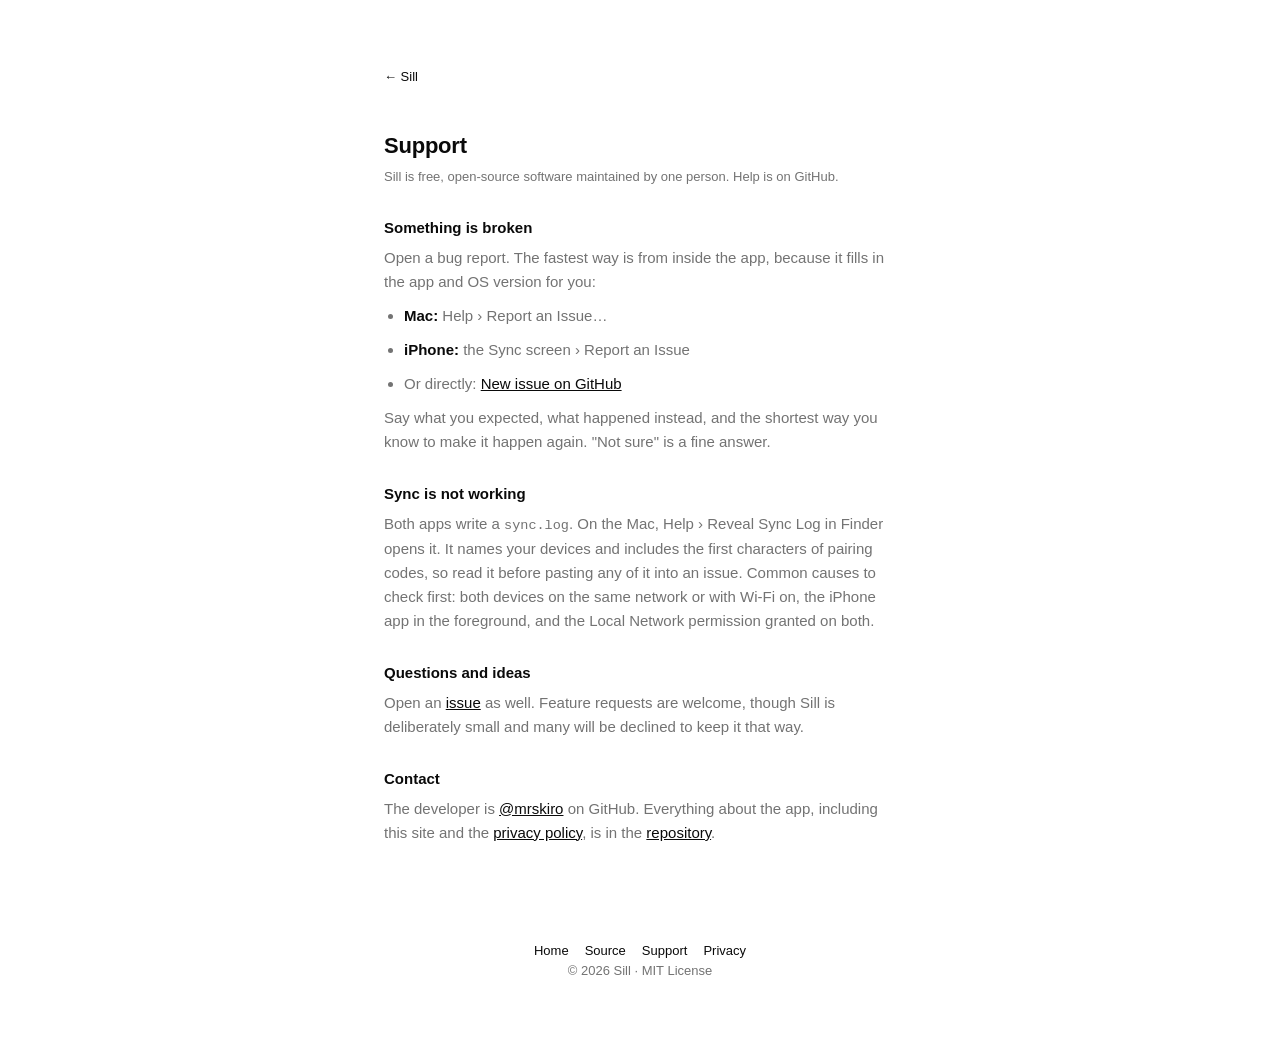
==== site/support.html @ 5610e586 "site: add the privacy policy and support pages, link them from both apps App Store review needs a pr" ====
<!doctype html>
<html lang="en">
<head>
<meta charset="utf-8">
<meta name="viewport" content="width=device-width, initial-scale=1">
<title>Sill — Support</title>
<meta name="description" content="How to get help with Sill, report a bug, or ask a question.">
<link rel="icon" href="favicon.png" sizes="64x64" type="image/png">
<link rel="apple-touch-icon" href="apple-touch-icon.png">
<link rel="stylesheet" href="style.css">
</head>
<body>
<main class="prose">
  <a class="back" href="./">← Sill</a>
  <h1>Support</h1>
  <p class="updated">Sill is free, open-source software maintained by one person. Help is on GitHub.</p>

  <h2>Something is broken</h2>
  <p>Open a bug report. The fastest way is from inside the app, because it fills in the app and OS version for you:</p>
  <ul>
    <li><strong>Mac:</strong> Help › Report an Issue…</li>
    <li><strong>iPhone:</strong> the Sync screen › Report an Issue</li>
    <li>Or directly: <a href="https://github.com/mrskiro/sill/issues/new/choose">New issue on GitHub</a></li>
  </ul>
  <p>Say what you expected, what happened instead, and the shortest way you know to make it happen again. "Not sure" is a fine answer.</p>

  <h2>Sync is not working</h2>
  <p>Both apps write a <code>sync.log</code>. On the Mac, Help › Reveal Sync Log in Finder opens it. It names your devices and includes the first characters of pairing codes, so read it before pasting any of it into an issue. Common causes to check first: both devices on the same network or with Wi-Fi on, the iPhone app in the foreground, and the Local Network permission granted on both.</p>

  <h2>Questions and ideas</h2>
  <p>Open an <a href="https://github.com/mrskiro/sill/issues">issue</a> as well. Feature requests are welcome, though Sill is deliberately small and many will be declined to keep it that way.</p>

  <h2>Contact</h2>
  <p>The developer is <a href="https://github.com/mrskiro">@mrskiro</a> on GitHub. Everything about the app, including this site and the <a href="privacy.html">privacy policy</a>, is in the <a href="https://github.com/mrskiro/sill">repository</a>.</p>

  <footer>
    <nav>
      <a href="./">Home</a>
      <a href="https://github.com/mrskiro/sill">Source</a>
      <a href="support.html">Support</a>
      <a href="privacy.html">Privacy</a>
    </nav>
    <p>© 2026 Sill · MIT License</p>
  </footer>
</main>
</body>
</html>
---- site/style.css ----
:root {
  color-scheme: light dark;
  --bg: #FFFFFF;
  --ink: #0A0A0A;
  --muted: #737373;
  --line: #E5E5E5;
  --button: #0A0A0A;
  --button-ink: #FFFFFF;
  --mark-ground: #F0EFEA;
  --mark-bar: #404046;
}
@media (prefers-color-scheme: dark) {
  :root {
    --bg: #0A0A0A;
    --ink: #F5F5F5;
    --muted: #8A8A8A;
    --line: #262626;
    --button: #F5F5F5;
    --button-ink: #0A0A0A;
    --mark-ground: #232326;
    --mark-bar: #EDEDF2;
  }
}

* { box-sizing: border-box; }
body {
  margin: 0;
  padding: 64px 24px 48px;
  font-family: -apple-system, BlinkMacSystemFont, "SF Pro Text", "Helvetica Neue", Helvetica, Arial, sans-serif;
  font-size: 15px;
  line-height: 1.6;
  color: var(--ink);
  background: var(--bg);
  -webkit-font-smoothing: antialiased;
}
a { color: inherit; }
main { max-width: 32rem; margin: 0 auto; }
kbd {
  font-family: ui-monospace, "SF Mono", Menlo, monospace;
  font-size: 0.9em;
  padding: 0 0.35em;
  border: 1px solid var(--line);
  border-radius: 4px;
  white-space: nowrap;
}

.brand { display: flex; align-items: center; justify-content: center; gap: 10px; font-size: 26px; font-weight: 600; letter-spacing: -0.01em; }
.mark { width: 28px; height: 28px; }
.tagline { text-align: center; color: var(--muted); margin: 10px 0 24px; }

.actions { display: flex; justify-content: center; gap: 10px; flex-wrap: wrap; }
.button {
  display: inline-block; padding: 8px 18px; border-radius: 999px;
  font-weight: 500; text-decoration: none; font-size: 14px;
  background: var(--button); color: var(--button-ink); border: 1px solid var(--button);
}
.button.ghost { background: transparent; color: var(--ink); border-color: var(--line); }
.fine { text-align: center; color: var(--muted); font-size: 13px; margin: 14px 0 0; }

/* An illustration of the floating panel, not a screenshot. */
.panel { margin: 40px 0 48px; border: 1px solid var(--line); border-radius: 12px; overflow: hidden; }
.panel-bar { display: flex; gap: 6px; padding: 12px 12px 0; }
.panel-bar i { width: 10px; height: 10px; border-radius: 50%; border: 1px solid var(--line); }
.panel-body { padding: 14px 20px 20px; white-space: pre-wrap; line-height: 1.65; }
.panel-body .dim { color: var(--muted); }
.panel-foot { display: flex; justify-content: space-between; padding: 8px 14px; border-top: 1px solid var(--line); font-size: 12px; color: var(--muted); }

.features { margin: 0; padding: 0 16px; }
.features dt { font-weight: 600; margin-top: 20px; }
.features dd { margin: 2px 0 0; color: var(--muted); }

hr { border: 0; border-top: 1px solid var(--line); margin: 48px 0; }

.get dt { font-weight: 600; margin-top: 20px; }
.get dd { margin: 2px 0 0; color: var(--muted); }
.get { padding: 0 16px; }
pre {
  margin: 10px 0 0; padding: 10px 12px; border: 1px solid var(--line); border-radius: 8px;
  font-family: ui-monospace, "SF Mono", Menlo, monospace; font-size: 12.5px; line-height: 1.6;
  color: var(--ink); overflow-x: auto;
}

footer { margin-top: 96px; text-align: center; font-size: 13px; color: var(--muted); }
footer nav { display: flex; flex-wrap: wrap; justify-content: center; gap: 6px 16px; }
footer a { text-decoration: none; }
footer a:hover { text-decoration: underline; }
footer p { margin: 14px 0 0; }

/* Prose pages (privacy, support) */
.prose h1 { font-size: 22px; margin: 40px 0 4px; letter-spacing: -0.01em; }
.prose .updated { color: var(--muted); font-size: 13px; margin: 0 0 24px; }
.prose h2 { font-size: 15px; font-weight: 600; margin: 28px 0 6px; }
.prose p, .prose li { margin: 0 0 10px; color: var(--muted); }
.prose ul { padding-left: 20px; margin: 0 0 10px; }
.prose strong { color: var(--ink); font-weight: 600; }
.prose a { color: var(--ink); }
.back { display: inline-block; color: var(--muted); text-decoration: none; font-size: 13px; }
.back:hover { text-decoration: underline; }
code { font-family: ui-monospace, "SF Mono", Menlo, monospace; font-size: 0.9em; }
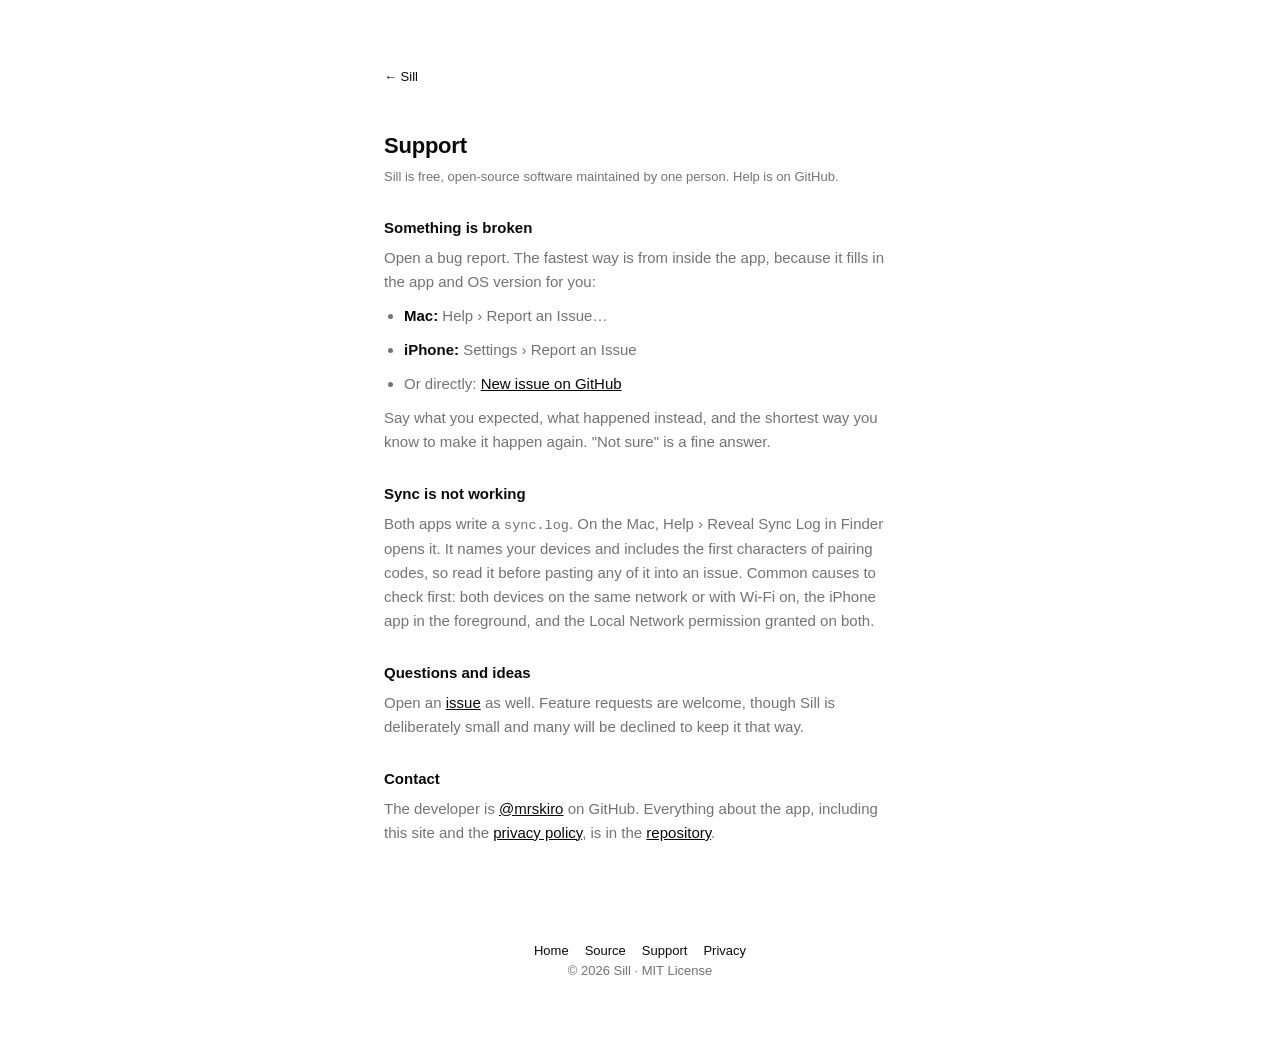
==== commit 87acd013: "feat(ios): tune the phone app for flow notes — list, editor, delete, share Brings the iPhone app in " ====
--- a/site/support.html
+++ b/site/support.html
@@ -19,7 +19,7 @@
   <p>Open a bug report. The fastest way is from inside the app, because it fills in the app and OS version for you:</p>
   <ul>
     <li><strong>Mac:</strong> Help › Report an Issue…</li>
-    <li><strong>iPhone:</strong> the Sync screen › Report an Issue</li>
+    <li><strong>iPhone:</strong> Settings › Report an Issue</li>
     <li>Or directly: <a href="https://github.com/mrskiro/sill/issues/new/choose">New issue on GitHub</a></li>
   </ul>
   <p>Say what you expected, what happened instead, and the shortest way you know to make it happen again. "Not sure" is a fine answer.</p>
